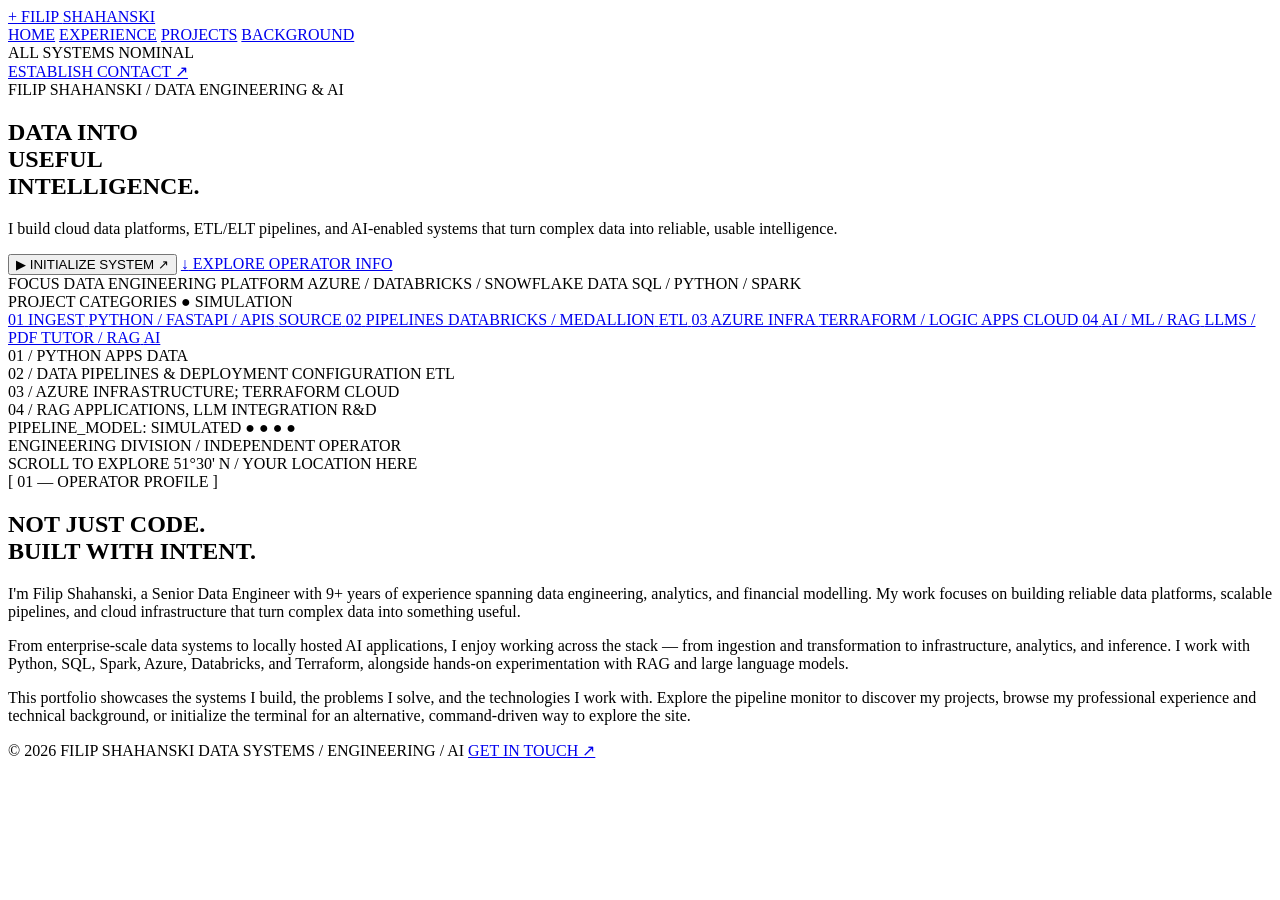
==== docs/index.html @ 7e43edb6 "Build static portfolio" ====
<!DOCTYPE html>
<html lang="en">
<head>
    <meta charset="UTF-8">
    <meta name="viewport" content="width=device-width, initial-scale=1.0">
    <meta name="theme-color" content="#10120f">
    <meta name="description" content="Filip Shahanski — portfolio focused on data engineering, data systems, cloud pipelines, and AI.">

    <title>Filip Shahanski // Data Engineering & AI</title>

    <link rel="preconnect" href="https://fonts.googleapis.com">
    <link rel="preconnect" href="https://fonts.gstatic.com" crossorigin>
    <link href="https://fonts.googleapis.com/css2?family=IBM+Plex+Mono:wght@400;500;600;700&family=Rajdhani:wght@400;500;600;700&display=swap"
          rel="stylesheet">

    <link rel="stylesheet" href="/static/css/style.css">
    <script src="/static/js/main.js" defer></script>
</head>

<body>
    <div class="scanlines" aria-hidden="true"></div>


    <header class="topbar">
        <a class="brand" href="/" aria-label="Filip Shahanski home">
            <span class="brand-mark" aria-hidden="true">+</span>
            <span class="brand-name">
                FILIP <span class="brand-muted">SHAHANSKI</span>
            </span>
        </a>

        <nav class="topbar-nav" aria-label="Main navigation">
            <a class="topbar-nav-link active"
            href="/"
            aria-current="page">HOME</a>
            <a class="topbar-nav-link" href="/experience/">EXPERIENCE</a>
            <a class="topbar-nav-link" href="/projects/">PROJECTS</a>
            <a class="topbar-nav-link" href="/background/">BACKGROUND</a>
        </nav>

        <div class="topbar-status">
            <span class="status-dot" aria-hidden="true"></span>
            ALL SYSTEMS NOMINAL
        </div>

        <a class="topbar-link" href="mailto:filipshahanski@gmail.com">
            ESTABLISH CONTACT <span aria-hidden="true">↗</span>
        </a>
    </header>


    <main class="hero">
        <div class="hero-grid" aria-hidden="true"></div>
        <div class="hero-glow" aria-hidden="true"></div>

        <section class="hero-content">
            <div class="eyebrow">
                <span class="eyebrow-line" aria-hidden="true"></span>
                <span>FILIP SHAHANSKI</span>
                <span class="eyebrow-version">/ DATA ENGINEERING &amp; AI</span>
            </div>

            <h1>
                DATA INTO<br>
                <span class="title-outline">USEFUL</span><br>
                <span class="title-accent">INTELLIGENCE.</span>
            </h1>

            <p class="hero-description">
                I build cloud data platforms, ETL/ELT pipelines, and AI-enabled
                systems that turn complex data into reliable, usable
                intelligence.
            </p>

            <div class="hero-actions">
                <button class="primary-button" id="initialize-btn">
                    <span class="button-icon">▶</span>
                    INITIALIZE SYSTEM
                    <span class="button-arrow">↗</span>
                </button>

                <a class="secondary-button" href="#about">
                    <span aria-hidden="true">↓</span> EXPLORE OPERATOR INFO
                </a>
            </div>

            <div class="hero-meta">
                <span><span class="meta-label">FOCUS</span> DATA ENGINEERING</span>
                <span><span class="meta-label">PLATFORM</span> AZURE / DATABRICKS / SNOWFLAKE</span>
                <span><span class="meta-label">DATA</span> SQL / PYTHON / SPARK</span>
            </div>
        </section>


        <aside class="system-panel" id="system-info">
            <div class="panel-heading">
                <span>PROJECT CATEGORIES</span>
                <span class="panel-live">● SIMULATION</span>
            </div>


            <div class="monitor-graphic pipeline-visual">
                <div class="pipeline-radar">
                    <div class="pipeline-radar-ring radar-ring-outer"></div>
                    <div class="pipeline-radar-ring radar-ring-inner"></div>
                    <div class="pipeline-radar-crosshair"></div>
                </div>
                <div class="pipeline-track">

                    <a class="pipeline-stage" href="/projects#ingest">
                        <span class="pipeline-node">01</span>
                        <span class="pipeline-copy">
                            <span class="pipeline-name">INGEST</span>
                            <span class="pipeline-detail">PYTHON / FASTAPI / APIS</span>
                        </span>
                        <span class="pipeline-tag">SOURCE</span>
                    </a>

                    <a class="pipeline-stage" href="/projects#pipelines">
                        <span class="pipeline-node">02</span>
                        <span class="pipeline-copy">
                            <span class="pipeline-name">PIPELINES</span>
                            <span class="pipeline-detail">DATABRICKS / MEDALLION</span>
                        </span>
                        <span class="pipeline-tag">ETL</span>
                    </a>

                    <a class="pipeline-stage" href="/projects#azure-infrastructure">
                        <span class="pipeline-node">03</span>
                        <span class="pipeline-copy">
                            <span class="pipeline-name">AZURE INFRA</span>
                            <span class="pipeline-detail">TERRAFORM / LOGIC APPS</span>
                        </span>
                        <span class="pipeline-tag">CLOUD</span>
                    </a>

                    <a class="pipeline-stage" href="/projects#ai-ml-rag">
                        <span class="pipeline-node pipeline-node-ai">04</span>
                        <span class="pipeline-copy">
                            <span class="pipeline-name">AI / ML / RAG</span>
                            <span class="pipeline-detail">LLMS / PDF TUTOR / RAG</span>
                        </span>
                        <span class="pipeline-tag pipeline-tag-ai">AI</span>
                    </a>

                </div>

            </div>


            <div class="system-row">
                <span>01 / PYTHON APPS</span>
                <span class="row-state">DATA</span>
            </div>
            <div class="system-row">
                <span>02 / DATA PIPELINES  &amp; DEPLOYMENT CONFIGURATION</span>
                <span class="row-state">ETL</span>
            </div>
            <div class="system-row">
                <span>03 / AZURE INFRASTRUCTURE; TERRAFORM</span>
                <span class="row-state">CLOUD</span>
            </div>
            <div class="system-row">
                <span>04 / RAG APPLICATIONS, LLM INTEGRATION</span>
                <span class="row-state">R&amp;D</span>
            </div>

            <div class="panel-footer">
                <span>PIPELINE_MODEL: SIMULATED</span>
                <span class="pipeline-indicator">● ● ● ●</span>
            </div>
        </aside>


        <div class="hero-coordinate" aria-hidden="true">
            ENGINEERING DIVISION / INDEPENDENT OPERATOR
        </div>

        <div class="hero-bottom" aria-hidden="true">
            <span>SCROLL TO EXPLORE</span>
            <span class="bottom-line"></span>
            <span>51°30' N / YOUR LOCATION HERE</span>
        </div>
    </main>

    <section class="next-section" id="about">
        <div class="about-heading">
            <span class="section-index">[ 01 — OPERATOR PROFILE ]</span>

            <h2>
                NOT JUST CODE.<br>
                <span>BUILT WITH INTENT.</span>
            </h2>
        </div>

        <div class="about-content">
            <p>
                I'm Filip Shahanski, a Senior Data Engineer with 9+ years
                of experience spanning data engineering, analytics, and
                financial modelling. My work focuses on building reliable
                data platforms, scalable pipelines, and cloud infrastructure
                that turn complex data into something useful.
            </p>

            <p>
                From enterprise-scale data systems to locally hosted AI
                applications, I enjoy working across the stack — from
                ingestion and transformation to infrastructure, analytics,
                and inference. I work with Python, SQL, Spark, Azure,
                Databricks, and Terraform, alongside hands-on experimentation
                with RAG and large language models.
            </p>

            <p>
                This portfolio showcases the systems I build, the problems
                I solve, and the technologies I work with. Explore the
                pipeline monitor to discover my projects, browse my
                professional experience and technical background, or
                initialize the terminal for an alternative, command-driven
                way to explore the site.
            </p>
        </div>
    </section>

    <footer class="site-footer">
        <span>© 2026 FILIP SHAHANSKI</span>
        <span>DATA SYSTEMS / ENGINEERING / AI</span>
        <a href="mailto:filipshahanski@gmail.com">GET IN TOUCH ↗</a>
    </footer>

    <!-- Interactive terminal -->
    <section class="terminal-overlay" id="terminal" hidden
             role="dialog" aria-modal="true" aria-labelledby="terminal-title">
        <div class="terminal-window">
            <div class="terminal-titlebar">
                <span id="terminal-title">OPERATOR TERMINAL // ROOT ACCESS</span>
                <button id="close-terminal" class="terminal-close"
                        aria-label="Close terminal">×</button>
            </div>

            <div class="terminal-body" id="terminal-output" aria-live="polite">
                <p class="terminal-muted">OPERATOR OS [Version 1.0.0]</p>
                <p>Engineering interface initialized.</p>
                <p>Type <span class="terminal-green">help</span> to list commands.</p>
            </div>

            <form id="terminal-form" class="terminal-input-row">
                <label for="terminal-input">guest@operator:~$</label>
                <input id="terminal-input" type="text"
                       autocomplete="off" spellcheck="false"
                       placeholder="enter command..." autofocus>
            </form>

            <div class="terminal-hint">
                TRY: help / about / projects / contact / clear / exit
            </div>
        </div>
    </section>
</body>
</html>
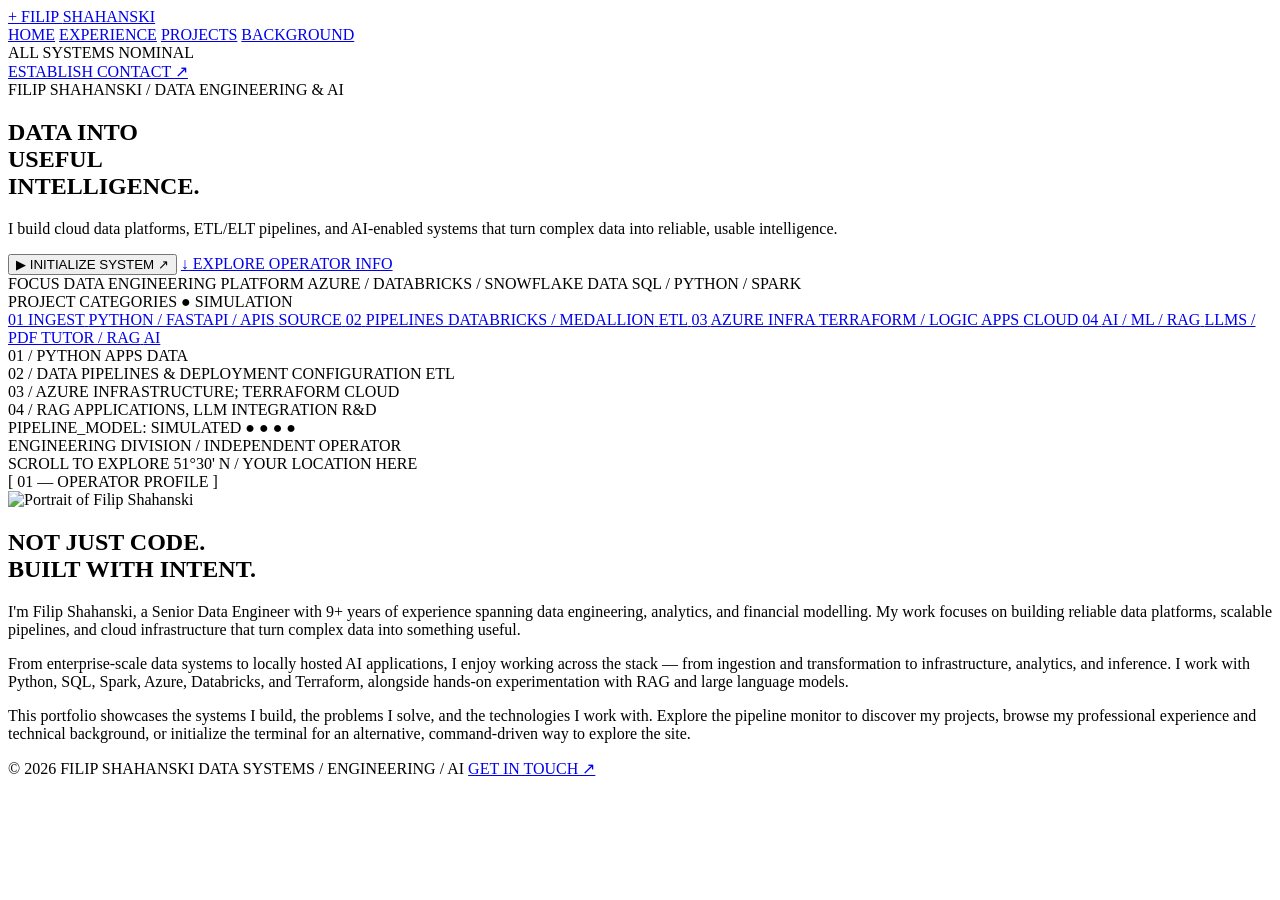
==== commit 83f4b811: "feature(picture): adding portrait to about" ====
--- a/docs/index.html
+++ b/docs/index.html
@@ -107,7 +107,7 @@
                 </div>
                 <div class="pipeline-track">
 
-                    <a class="pipeline-stage" href="/projects#ingest">
+                    <a class="pipeline-stage" href="/projects/#ingest">
                         <span class="pipeline-node">01</span>
                         <span class="pipeline-copy">
                             <span class="pipeline-name">INGEST</span>
@@ -116,7 +116,7 @@
                         <span class="pipeline-tag">SOURCE</span>
                     </a>
 
-                    <a class="pipeline-stage" href="/projects#pipelines">
+                    <a class="pipeline-stage" href="/projects/#pipelines">
                         <span class="pipeline-node">02</span>
                         <span class="pipeline-copy">
                             <span class="pipeline-name">PIPELINES</span>
@@ -125,7 +125,7 @@
                         <span class="pipeline-tag">ETL</span>
                     </a>
 
-                    <a class="pipeline-stage" href="/projects#azure-infrastructure">
+                    <a class="pipeline-stage" href="/projects/#azure-infrastructure">
                         <span class="pipeline-node">03</span>
                         <span class="pipeline-copy">
                             <span class="pipeline-name">AZURE INFRA</span>
@@ -134,7 +134,7 @@
                         <span class="pipeline-tag">CLOUD</span>
                     </a>
 
-                    <a class="pipeline-stage" href="/projects#ai-ml-rag">
+                    <a class="pipeline-stage" href="/projects/#ai-ml-rag">
                         <span class="pipeline-node pipeline-node-ai">04</span>
                         <span class="pipeline-copy">
                             <span class="pipeline-name">AI / ML / RAG</span>
@@ -186,11 +186,18 @@
     <section class="next-section" id="about">
         <div class="about-heading">
             <span class="section-index">[ 01 — OPERATOR PROFILE ]</span>
-
-            <h2>
-                NOT JUST CODE.<br>
-                <span>BUILT WITH INTENT.</span>
-            </h2>
+            <div class="about-title-row">
+                <img
+                    class="about-portrait"
+                    src="/static/images/filip-portrait.png"
+                    alt="Portrait of Filip Shahanski"
+                    loading="lazy"
+                >
+                <h2>
+                    NOT JUST CODE.<br>
+                    <span>BUILT WITH INTENT.</span>
+                </h2>
+            </div>
         </div>
 
         <div class="about-content">
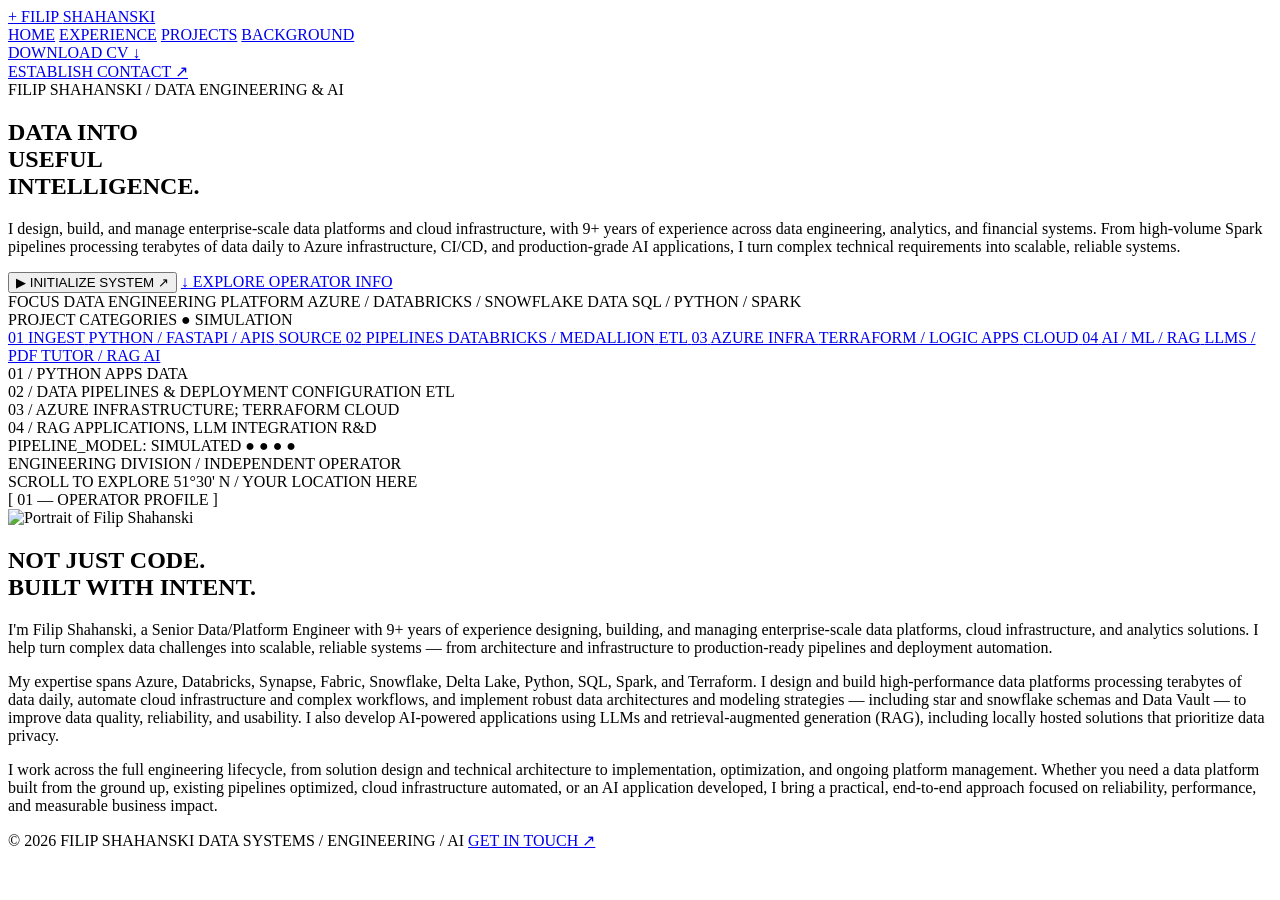
==== commit 27f955dd: "feature(CV): adding CV button" ====
--- a/docs/index.html
+++ b/docs/index.html
@@ -38,9 +38,16 @@
             <a class="topbar-nav-link" href="/background/">BACKGROUND</a>
         </nav>
 
-        <div class="topbar-status">
+        <div class="topbar-status cv-status">
             <span class="status-dot" aria-hidden="true"></span>
-            ALL SYSTEMS NOMINAL
+
+            <a class="cv-download"
+            href="/static/files/Filip_Shahanski_CV.pdf"
+            download>
+                DOWNLOAD CV <span aria-hidden="true">↓</span>
+            </a>
+
+            <span class="status-dot" aria-hidden="true"></span>
         </div>
 
         <a class="topbar-link" href="mailto:filipshahanski@gmail.com">
@@ -67,9 +74,8 @@
             </h1>
 
             <p class="hero-description">
-                I build cloud data platforms, ETL/ELT pipelines, and AI-enabled
-                systems that turn complex data into reliable, usable
-                intelligence.
+                I design, build, and manage enterprise-scale data platforms and cloud infrastructure, with 9+ years of experience across data engineering, analytics, and financial systems. 
+                From high-volume Spark pipelines processing terabytes of data daily to Azure infrastructure, CI/CD, and production-grade AI applications, I turn complex technical requirements into scalable, reliable systems.
             </p>
 
             <div class="hero-actions">
@@ -202,29 +208,15 @@
 
         <div class="about-content">
             <p>
-                I'm Filip Shahanski, a Senior Data Engineer with 9+ years
-                of experience spanning data engineering, analytics, and
-                financial modelling. My work focuses on building reliable
-                data platforms, scalable pipelines, and cloud infrastructure
-                that turn complex data into something useful.
+                I'm Filip Shahanski, a Senior Data/Platform Engineer with 9+ years of experience designing, building, and managing enterprise-scale data platforms, cloud infrastructure, and analytics solutions. I help turn complex data challenges into scalable, reliable systems — from architecture and infrastructure to production-ready pipelines and deployment automation.
             </p>
 
             <p>
-                From enterprise-scale data systems to locally hosted AI
-                applications, I enjoy working across the stack — from
-                ingestion and transformation to infrastructure, analytics,
-                and inference. I work with Python, SQL, Spark, Azure,
-                Databricks, and Terraform, alongside hands-on experimentation
-                with RAG and large language models.
+                My expertise spans Azure, Databricks, Synapse, Fabric, Snowflake, Delta Lake, Python, SQL, Spark, and Terraform. I design and build high-performance data platforms processing terabytes of data daily, automate cloud infrastructure and complex workflows, and implement robust data architectures and modeling strategies — including star and snowflake schemas and Data Vault — to improve data quality, reliability, and usability. I also develop AI-powered applications using LLMs and retrieval-augmented generation (RAG), including locally hosted solutions that prioritize data privacy.
             </p>
 
             <p>
-                This portfolio showcases the systems I build, the problems
-                I solve, and the technologies I work with. Explore the
-                pipeline monitor to discover my projects, browse my
-                professional experience and technical background, or
-                initialize the terminal for an alternative, command-driven
-                way to explore the site.
+                I work across the full engineering lifecycle, from solution design and technical architecture to implementation, optimization, and ongoing platform management. Whether you need a data platform built from the ground up, existing pipelines optimized, cloud infrastructure automated, or an AI application developed, I bring a practical, end-to-end approach focused on reliability, performance, and measurable business impact.
             </p>
         </div>
     </section>
